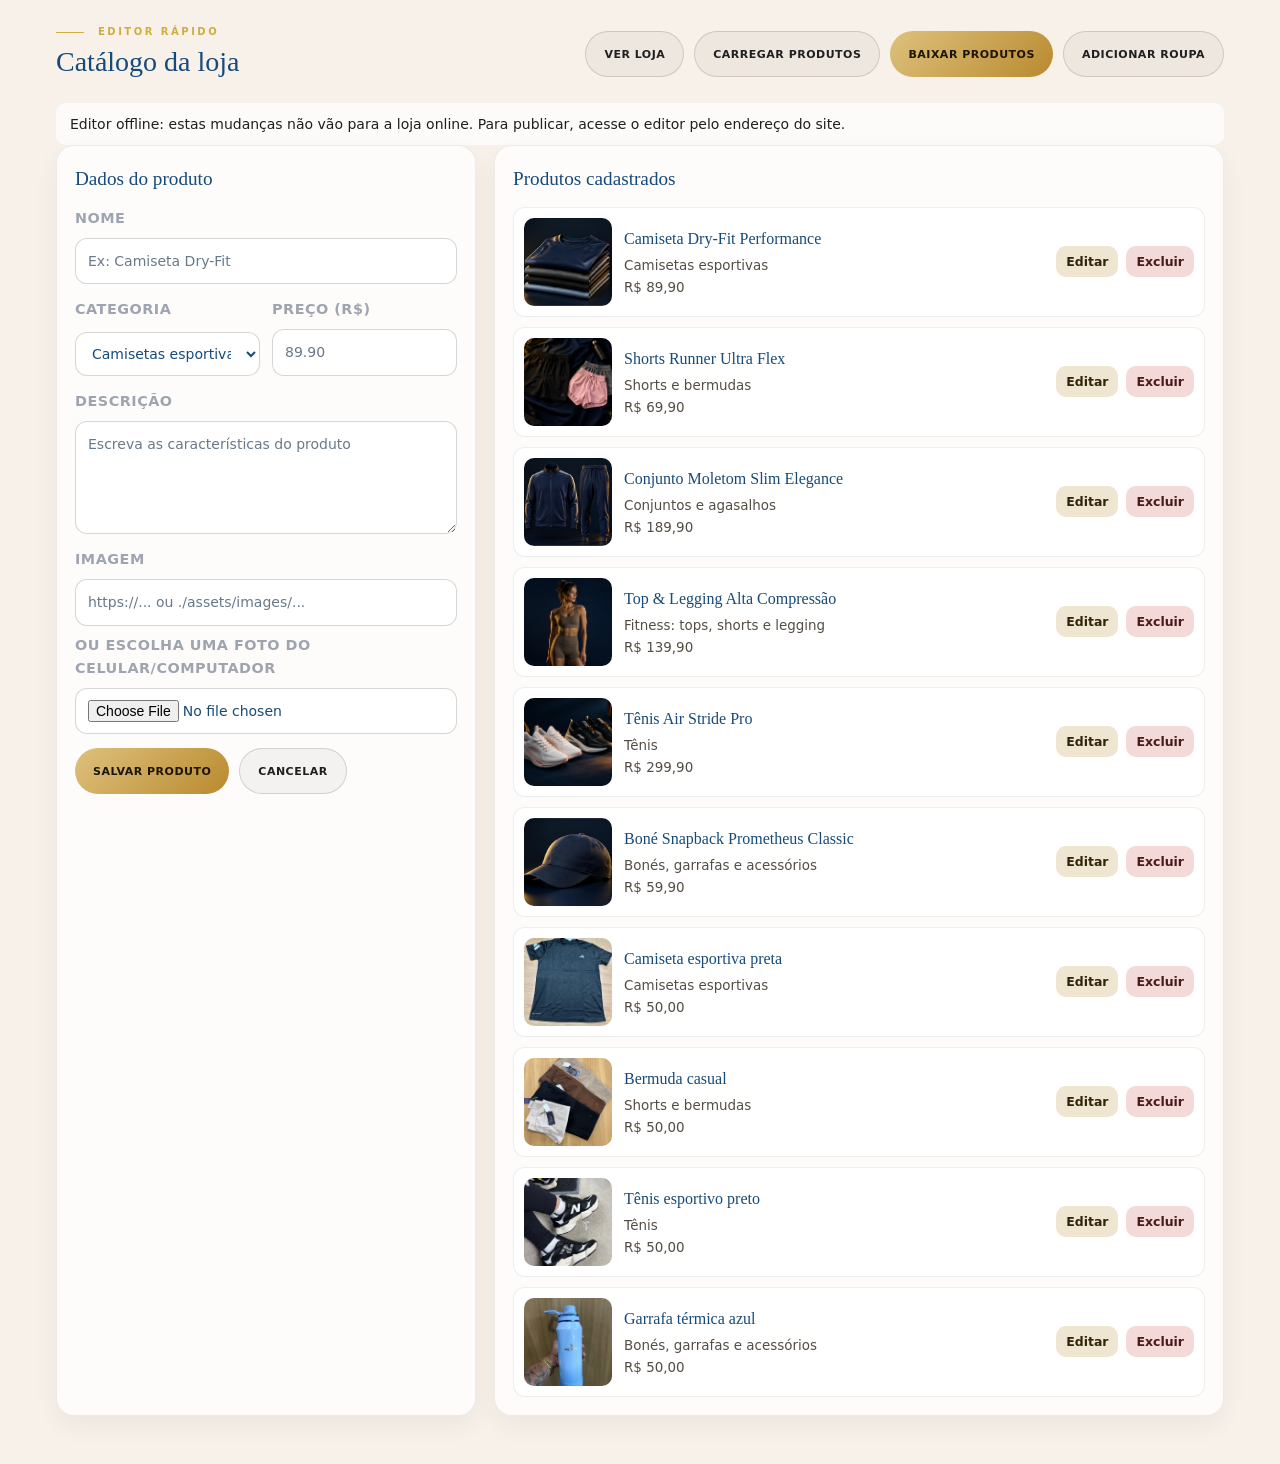
==== editor/index.html @ 1d580320 "feat: admin page" ====
<!DOCTYPE html>
<html lang="pt-BR">
  <head>
    <meta charset="UTF-8" />
    <meta name="viewport" content="width=device-width, initial-scale=1.0" />
    <title>Editor de Catálogo — Prometheus Elegance</title>
    <link rel="icon" href="../assets/images/logo.png" type="image/png" />
    <link rel="stylesheet" href="../css/fonts.css" />
    <link rel="stylesheet" href="../css/site.css" />
    <link rel="stylesheet" href="../css/admin.css" />
    <style>
      body {
        margin: 0;
        background: #f7f1ea;
        color: #1f1f1f;
      }

      .editor-shell h1,
      .editor-shell h3,
      .editor-shell h4 {
        color: #174a78;
      }

      .editor-shell {
        max-width: 1200px;
        margin: 0 auto;
        padding: 24px 16px 48px;
      }

      .editor-header {
        display: flex;
        justify-content: space-between;
        align-items: center;
        gap: 16px;
        flex-wrap: wrap;
        margin-bottom: 18px;
      }

      .editor-actions {
        display: flex;
        flex-wrap: wrap;
        gap: 10px;
      }

      .brand-button {
        border: none;
        border-radius: 999px;
        padding: 11px 18px;
        font-weight: 700;
        cursor: pointer;
        transition: 0.2s ease;
      }

      .brand-button:hover {
        transform: translateY(-1px);
      }

      .brand-button-gold {
        background: linear-gradient(135deg, #dec17d, #b98a2f);
        color: #1e1403;
      }

      .brand-button-outline {
        background: rgba(0, 0, 0, 0.04);
        border: 1px solid rgba(26, 25, 24, 0.15);
        color: #1f1f1f;
      }

      .editor-layout {
        display: grid;
        grid-template-columns: minmax(300px, 420px) minmax(0, 1fr);
        gap: 18px;
      }

      .panel {
        background: rgba(255, 255, 255, 0.8);
        border: 1px solid rgba(31, 31, 31, 0.08);
        border-radius: 18px;
        box-shadow: 0 10px 26px rgba(23, 18, 10, 0.05);
      }

      .editor-form-panel,
      .editor-list-panel {
        padding: 18px;
      }

      .editor-form-panel h3,
      .editor-list-panel h3 {
        margin: 0 0 12px;
        font-size: 1.2rem;
      }

      .editor-form {
        display: grid;
        gap: 14px;
      }

      .form-row {
        display: grid;
        grid-template-columns: 1fr 1fr;
        gap: 12px;
      }

      .form-group {
        display: grid;
        gap: 8px;
      }

      .form-group label {
        font-weight: 700;
        font-size: 0.9rem;
      }

      .form-group input,
      .form-group select,
      .form-group textarea {
        width: 100%;
        padding: 11px 12px;
        border-radius: 12px;
        border: 1px solid rgba(31, 31, 31, 0.18);
        font: inherit;
        background: #fff;
      }

      .editor-form input,
      .editor-form select,
      .editor-form textarea,
      .editor-form select option {
        color: #174a78;
      }

      .editor-form input::placeholder,
      .editor-form textarea::placeholder {
        color: #68798a;
        opacity: 1;
      }

      .preview-box {
        display: none;
        border: 1px solid rgba(31, 31, 31, 0.12);
        border-radius: 12px;
        overflow: hidden;
        background: #fff;
      }

      .preview-box img {
        display: block;
        width: 100%;
        height: 180px;
        object-fit: cover;
      }

      .editor-list {
        display: grid;
        gap: 10px;
        margin-top: 10px;
      }

      .catalog-card {
        display: grid;
        grid-template-columns: 88px 1fr auto;
        gap: 12px;
        align-items: center;
        padding: 10px;
        border: 1px solid rgba(31, 31, 31, 0.08);
        background: #fff;
        border-radius: 12px;
      }

      .catalog-thumb {
        width: 88px;
        height: 88px;
        border-radius: 10px;
        overflow: hidden;
        background: #f1ede8;
      }

      .catalog-thumb img {
        width: 100%;
        height: 100%;
        object-fit: cover;
      }

      .catalog-copy {
        min-width: 0;
      }

      .catalog-copy h4 {
        margin: 0 0 4px;
        font-size: 1rem;
      }

      .catalog-copy p {
        margin: 0;
        color: #544d43;
        font-size: 0.84rem;
      }

      .catalog-actions {
        display: flex;
        gap: 8px;
        flex-wrap: wrap;
      }

      .mini-btn {
        border: none;
        border-radius: 10px;
        padding: 8px 10px;
        font-size: 0.78rem;
        font-weight: 700;
        cursor: pointer;
      }

      .mini-btn.edit {
        background: #efe6d1;
        color: #31240a;
      }

      .mini-btn.delete {
        background: #f4d9d9;
        color: #4a1919;
      }

      .empty-state {
        padding: 18px;
        text-align: center;
        background: #fff;
        border: 1px dashed rgba(31, 31, 31, 0.2);
        border-radius: 12px;
      }

      #editor-status {
        min-height: 1.5em;
        padding: 10px 14px;
        border-radius: 10px;
        background: rgba(255, 255, 255, 0.75);
      }

      .online-access {
        display: none;
        margin-bottom: 18px;
        padding: 18px;
      }

      .online-access h2 {
        margin: 0 0 6px;
        color: #174a78;
        font-size: 1.2rem;
      }

      .online-access p {
        margin: 0 0 12px;
      }

      .online-login-form {
        display: grid;
        grid-template-columns: repeat(2, minmax(0, 1fr)) auto;
        align-items: end;
        gap: 12px;
      }

      .online-login-form .form-group {
        display: grid;
        gap: 8px;
      }

      .online-login-form [hidden],
      .editor-actions [hidden] {
        display: none !important;
      }

      .online-login-form label {
        color: #174a78;
        font-size: 0.9rem;
        font-weight: 700;
      }

      .online-login-form input {
        width: 100%;
        padding: 11px 12px;
        border: 1px solid rgba(31, 31, 31, 0.18);
        border-radius: 12px;
        background: #fff;
        color: #174a78;
        font: inherit;
      }

      .online-login-form input::placeholder {
        color: #68798a;
        opacity: 1;
      }

      @media (max-width: 620px) {
        .online-login-form {
          grid-template-columns: 1fr;
        }
      }

      @media (max-width: 860px) {
        .editor-layout {
          grid-template-columns: 1fr;
        }
      }

      @media (max-width: 520px) {
        .catalog-card {
          grid-template-columns: 64px minmax(0, 1fr);
        }

        .catalog-thumb {
          width: 64px;
          height: 64px;
        }

        .catalog-actions {
          grid-column: 1 / -1;
          justify-content: flex-end;
        }
      }
    </style>
  </head>
  <body>
    <div class="editor-shell">
      <header class="editor-header">
        <div>
          <p class="eyebrow">Editor rápido</p>
          <h1>Catálogo da loja</h1>
        </div>

        <div class="editor-actions">
          <a id="view-store-link" href="../index.html" target="_blank" rel="noopener" class="brand-button brand-button-outline">Ver loja</a>
          <button id="load-json-btn" type="button" class="brand-button brand-button-outline">Carregar produtos</button>
          <button id="save-direct-btn" type="button" class="brand-button brand-button-gold">Baixar produtos</button>
          <button id="new-product-btn" type="button" class="brand-button brand-button-outline">Adicionar roupa</button>
        </div>
      </header>

      <section id="online-access-panel" class="panel online-access" aria-labelledby="online-access-title">
        <h2 id="online-access-title">Publicar na loja online</h2>
        <p id="online-access-description">Entre com o mesmo usuário e senha do painel administrativo para salvar direto na loja.</p>
        <form id="online-login-form" class="online-login-form">
          <div class="form-group">
            <label for="online-username">Usuário do admin</label>
            <input id="online-username" name="username" type="text" autocomplete="username" required />
          </div>
          <div class="form-group">
            <label for="online-password">Senha do admin</label>
            <input id="online-password" name="password" type="password" autocomplete="current-password" required />
          </div>
          <div class="editor-actions">
            <button id="online-login-button" type="submit" class="brand-button brand-button-gold">Entrar</button>
            <button id="online-logout-button" type="button" class="brand-button brand-button-outline" hidden>Sair</button>
          </div>
        </form>
      </section>

      <p id="editor-status" role="status" aria-live="polite">Carregando produtos...</p>

      <div class="editor-layout">
        <section class="panel editor-form-panel">
          <h3>Dados do produto</h3>

          <form id="product-form" class="editor-form">
            <input type="hidden" id="product-id" />

            <div class="form-group">
              <label for="product-name">Nome</label>
              <input id="product-name" type="text" placeholder="Ex: Camiseta Dry-Fit" required />
            </div>

            <div class="form-row">
              <div class="form-group">
                <label for="product-category">Categoria</label>
                <select id="product-category" required>
                  <option value="Camisetas esportivas">Camisetas esportivas</option>
                  <option value="Shorts e bermudas">Shorts e bermudas</option>
                  <option value="Conjuntos e agasalhos">Conjuntos e agasalhos</option>
                  <option value="Fitness: tops, shorts e legging">Fitness: tops, shorts e legging</option>
                  <option value="Tênis">Tênis</option>
                  <option value="Bonés, garrafas e acessórios">Bonés, garrafas e acessórios</option>
                </select>
              </div>

              <div class="form-group">
                <label for="product-price">Preço (R$)</label>
                <input id="product-price" type="number" step="0.01" min="0" placeholder="89.90" required />
              </div>
            </div>

            <div class="form-group">
              <label for="product-description">Descrição</label>
              <textarea id="product-description" rows="4" placeholder="Escreva as características do produto"></textarea>
            </div>

            <div class="form-group">
              <label for="product-image">Imagem</label>
              <input id="product-image" type="text" placeholder="https://... ou ./assets/images/..." />
              <label for="product-image-file">Ou escolha uma foto do celular/computador</label>
              <input id="product-image-file" type="file" accept="image/*" />
            </div>

            <div id="preview-box" class="preview-box">
              <img id="product-image-preview" src="" alt="Prévia da imagem" />
            </div>

            <div class="editor-actions">
              <button id="product-save-btn" type="submit" class="brand-button brand-button-gold">Salvar produto</button>
              <button type="button" id="cancel-edit-btn" class="brand-button brand-button-outline">Cancelar</button>
            </div>
          </form>
        </section>

        <section class="panel editor-list-panel">
          <h3>Produtos cadastrados</h3>
          <div id="catalog-list" class="editor-list"></div>
        </section>
      </div>
    </div>

    <input id="json-import-input" type="file" accept="application/json,.json" hidden />

    <script src="./app.js"></script>
  </body>
</html>
---- css/fonts.css ----
/* cyrillic-ext */
@font-face {
  font-family: 'Montserrat';
  font-style: normal;
  font-weight: 400;
  font-display: swap;
  src: url(https://fonts.gstatic.com/s/montserrat/v31/JTUSjIg1_i6t8kCHKm459WRhyzbi.woff2) format('woff2');
  unicode-range: U+0460-052F, U+1C80-1C8A, U+20B4, U+2DE0-2DFF, U+A640-A69F, U+FE2E-FE2F;
}
/* cyrillic */
@font-face {
  font-family: 'Montserrat';
  font-style: normal;
  font-weight: 400;
  font-display: swap;
  src: url(https://fonts.gstatic.com/s/montserrat/v31/JTUSjIg1_i6t8kCHKm459W1hyzbi.woff2) format('woff2');
  unicode-range: U+0301, U+0400-045F, U+0490-0491, U+04B0-04B1, U+2116;
}
/* vietnamese */
@font-face {
  font-family: 'Montserrat';
  font-style: normal;
  font-weight: 400;
  font-display: swap;
  src: url(https://fonts.gstatic.com/s/montserrat/v31/JTUSjIg1_i6t8kCHKm459WZhyzbi.woff2) format('woff2');
  unicode-range: U+0102-0103, U+0110-0111, U+0128-0129, U+0168-0169, U+01A0-01A1, U+01AF-01B0, U+0300-0301, U+0303-0304, U+0308-0309, U+0323, U+0329, U+1EA0-1EF9, U+20AB;
}
/* latin-ext */
@font-face {
  font-family: 'Montserrat';
  font-style: normal;
  font-weight: 400;
  font-display: swap;
  src: url(https://fonts.gstatic.com/s/montserrat/v31/JTUSjIg1_i6t8kCHKm459Wdhyzbi.woff2) format('woff2');
  unicode-range: U+0100-02BA, U+02BD-02C5, U+02C7-02CC, U+02CE-02D7, U+02DD-02FF, U+0304, U+0308, U+0329, U+1D00-1DBF, U+1E00-1E9F, U+1EF2-1EFF, U+2020, U+20A0-20AB, U+20AD-20C4, U+2113, U+2C60-2C7F, U+A720-A7FF;
}
/* latin */
@font-face {
  font-family: 'Montserrat';
  font-style: normal;
  font-weight: 400;
  font-display: swap;
  src: url(https://fonts.gstatic.com/s/montserrat/v31/JTUSjIg1_i6t8kCHKm459Wlhyw.woff2) format('woff2');
  unicode-range: U+0000-00FF, U+0131, U+0152-0153, U+02BB-02BC, U+02C6, U+02DA, U+02DC, U+0304, U+0308, U+0329, U+2000-206F, U+20AC, U+2122, U+2191, U+2193, U+2212, U+2215, U+FEFF, U+FFFD;
}
/* cyrillic-ext */
@font-face {
  font-family: 'Montserrat';
  font-style: normal;
  font-weight: 500;
  font-display: swap;
  src: url(https://fonts.gstatic.com/s/montserrat/v31/JTUSjIg1_i6t8kCHKm459WRhyzbi.woff2) format('woff2');
  unicode-range: U+0460-052F, U+1C80-1C8A, U+20B4, U+2DE0-2DFF, U+A640-A69F, U+FE2E-FE2F;
}
/* cyrillic */
@font-face {
  font-family: 'Montserrat';
  font-style: normal;
  font-weight: 500;
  font-display: swap;
  src: url(https://fonts.gstatic.com/s/montserrat/v31/JTUSjIg1_i6t8kCHKm459W1hyzbi.woff2) format('woff2');
  unicode-range: U+0301, U+0400-045F, U+0490-0491, U+04B0-04B1, U+2116;
}
/* vietnamese */
@font-face {
  font-family: 'Montserrat';
  font-style: normal;
  font-weight: 500;
  font-display: swap;
  src: url(https://fonts.gstatic.com/s/montserrat/v31/JTUSjIg1_i6t8kCHKm459WZhyzbi.woff2) format('woff2');
  unicode-range: U+0102-0103, U+0110-0111, U+0128-0129, U+0168-0169, U+01A0-01A1, U+01AF-01B0, U+0300-0301, U+0303-0304, U+0308-0309, U+0323, U+0329, U+1EA0-1EF9, U+20AB;
}
/* latin-ext */
@font-face {
  font-family: 'Montserrat';
  font-style: normal;
  font-weight: 500;
  font-display: swap;
  src: url(https://fonts.gstatic.com/s/montserrat/v31/JTUSjIg1_i6t8kCHKm459Wdhyzbi.woff2) format('woff2');
  unicode-range: U+0100-02BA, U+02BD-02C5, U+02C7-02CC, U+02CE-02D7, U+02DD-02FF, U+0304, U+0308, U+0329, U+1D00-1DBF, U+1E00-1E9F, U+1EF2-1EFF, U+2020, U+20A0-20AB, U+20AD-20C4, U+2113, U+2C60-2C7F, U+A720-A7FF;
}
/* latin */
@font-face {
  font-family: 'Montserrat';
  font-style: normal;
  font-weight: 500;
  font-display: swap;
  src: url(https://fonts.gstatic.com/s/montserrat/v31/JTUSjIg1_i6t8kCHKm459Wlhyw.woff2) format('woff2');
  unicode-range: U+0000-00FF, U+0131, U+0152-0153, U+02BB-02BC, U+02C6, U+02DA, U+02DC, U+0304, U+0308, U+0329, U+2000-206F, U+20AC, U+2122, U+2191, U+2193, U+2212, U+2215, U+FEFF, U+FFFD;
}
/* cyrillic-ext */
@font-face {
  font-family: 'Montserrat';
  font-style: normal;
  font-weight: 600;
  font-display: swap;
  src: url(https://fonts.gstatic.com/s/montserrat/v31/JTUSjIg1_i6t8kCHKm459WRhyzbi.woff2) format('woff2');
  unicode-range: U+0460-052F, U+1C80-1C8A, U+20B4, U+2DE0-2DFF, U+A640-A69F, U+FE2E-FE2F;
}
/* cyrillic */
@font-face {
  font-family: 'Montserrat';
  font-style: normal;
  font-weight: 600;
  font-display: swap;
  src: url(https://fonts.gstatic.com/s/montserrat/v31/JTUSjIg1_i6t8kCHKm459W1hyzbi.woff2) format('woff2');
  unicode-range: U+0301, U+0400-045F, U+0490-0491, U+04B0-04B1, U+2116;
}
/* vietnamese */
@font-face {
  font-family: 'Montserrat';
  font-style: normal;
  font-weight: 600;
  font-display: swap;
  src: url(https://fonts.gstatic.com/s/montserrat/v31/JTUSjIg1_i6t8kCHKm459WZhyzbi.woff2) format('woff2');
  unicode-range: U+0102-0103, U+0110-0111, U+0128-0129, U+0168-0169, U+01A0-01A1, U+01AF-01B0, U+0300-0301, U+0303-0304, U+0308-0309, U+0323, U+0329, U+1EA0-1EF9, U+20AB;
}
/* latin-ext */
@font-face {
  font-family: 'Montserrat';
  font-style: normal;
  font-weight: 600;
  font-display: swap;
  src: url(https://fonts.gstatic.com/s/montserrat/v31/JTUSjIg1_i6t8kCHKm459Wdhyzbi.woff2) format('woff2');
  unicode-range: U+0100-02BA, U+02BD-02C5, U+02C7-02CC, U+02CE-02D7, U+02DD-02FF, U+0304, U+0308, U+0329, U+1D00-1DBF, U+1E00-1E9F, U+1EF2-1EFF, U+2020, U+20A0-20AB, U+20AD-20C4, U+2113, U+2C60-2C7F, U+A720-A7FF;
}
/* latin */
@font-face {
  font-family: 'Montserrat';
  font-style: normal;
  font-weight: 600;
  font-display: swap;
  src: url(https://fonts.gstatic.com/s/montserrat/v31/JTUSjIg1_i6t8kCHKm459Wlhyw.woff2) format('woff2');
  unicode-range: U+0000-00FF, U+0131, U+0152-0153, U+02BB-02BC, U+02C6, U+02DA, U+02DC, U+0304, U+0308, U+0329, U+2000-206F, U+20AC, U+2122, U+2191, U+2193, U+2212, U+2215, U+FEFF, U+FFFD;
}
/* cyrillic-ext */
@font-face {
  font-family: 'Montserrat';
  font-style: normal;
  font-weight: 700;
  font-display: swap;
  src: url(https://fonts.gstatic.com/s/montserrat/v31/JTUSjIg1_i6t8kCHKm459WRhyzbi.woff2) format('woff2');
  unicode-range: U+0460-052F, U+1C80-1C8A, U+20B4, U+2DE0-2DFF, U+A640-A69F, U+FE2E-FE2F;
}
/* cyrillic */
@font-face {
  font-family: 'Montserrat';
  font-style: normal;
  font-weight: 700;
  font-display: swap;
  src: url(https://fonts.gstatic.com/s/montserrat/v31/JTUSjIg1_i6t8kCHKm459W1hyzbi.woff2) format('woff2');
  unicode-range: U+0301, U+0400-045F, U+0490-0491, U+04B0-04B1, U+2116;
}
/* vietnamese */
@font-face {
  font-family: 'Montserrat';
  font-style: normal;
  font-weight: 700;
  font-display: swap;
  src: url(https://fonts.gstatic.com/s/montserrat/v31/JTUSjIg1_i6t8kCHKm459WZhyzbi.woff2) format('woff2');
  unicode-range: U+0102-0103, U+0110-0111, U+0128-0129, U+0168-0169, U+01A0-01A1, U+01AF-01B0, U+0300-0301, U+0303-0304, U+0308-0309, U+0323, U+0329, U+1EA0-1EF9, U+20AB;
}
/* latin-ext */
@font-face {
  font-family: 'Montserrat';
  font-style: normal;
  font-weight: 700;
  font-display: swap;
  src: url(https://fonts.gstatic.com/s/montserrat/v31/JTUSjIg1_i6t8kCHKm459Wdhyzbi.woff2) format('woff2');
  unicode-range: U+0100-02BA, U+02BD-02C5, U+02C7-02CC, U+02CE-02D7, U+02DD-02FF, U+0304, U+0308, U+0329, U+1D00-1DBF, U+1E00-1E9F, U+1EF2-1EFF, U+2020, U+20A0-20AB, U+20AD-20C4, U+2113, U+2C60-2C7F, U+A720-A7FF;
}
/* latin */
@font-face {
  font-family: 'Montserrat';
  font-style: normal;
  font-weight: 700;
  font-display: swap;
  src: url(https://fonts.gstatic.com/s/montserrat/v31/JTUSjIg1_i6t8kCHKm459Wlhyw.woff2) format('woff2');
  unicode-range: U+0000-00FF, U+0131, U+0152-0153, U+02BB-02BC, U+02C6, U+02DA, U+02DC, U+0304, U+0308, U+0329, U+2000-206F, U+20AC, U+2122, U+2191, U+2193, U+2212, U+2215, U+FEFF, U+FFFD;
}
/* cyrillic */
@font-face {
  font-family: 'Playfair Display';
  font-style: italic;
  font-weight: 400;
  font-display: swap;
  src: url(https://fonts.gstatic.com/s/playfairdisplay/v40/nuFkD-vYSZviVYUb_rj3ij__anPXDTnohkk72xU.woff2) format('woff2');
  unicode-range: U+0301, U+0400-045F, U+0490-0491, U+04B0-04B1, U+2116;
}
/* vietnamese */
@font-face {
  font-family: 'Playfair Display';
  font-style: italic;
  font-weight: 400;
  font-display: swap;
  src: url(https://fonts.gstatic.com/s/playfairdisplay/v40/nuFkD-vYSZviVYUb_rj3ij__anPXDTnojUk72xU.woff2) format('woff2');
  unicode-range: U+0102-0103, U+0110-0111, U+0128-0129, U+0168-0169, U+01A0-01A1, U+01AF-01B0, U+0300-0301, U+0303-0304, U+0308-0309, U+0323, U+0329, U+1EA0-1EF9, U+20AB;
}
/* latin-ext */
@font-face {
  font-family: 'Playfair Display';
  font-style: italic;
  font-weight: 400;
  font-display: swap;
  src: url(https://fonts.gstatic.com/s/playfairdisplay/v40/nuFkD-vYSZviVYUb_rj3ij__anPXDTnojEk72xU.woff2) format('woff2');
  unicode-range: U+0100-02BA, U+02BD-02C5, U+02C7-02CC, U+02CE-02D7, U+02DD-02FF, U+0304, U+0308, U+0329, U+1D00-1DBF, U+1E00-1E9F, U+1EF2-1EFF, U+2020, U+20A0-20AB, U+20AD-20C4, U+2113, U+2C60-2C7F, U+A720-A7FF;
}
/* latin */
@font-face {
  font-family: 'Playfair Display';
  font-style: italic;
  font-weight: 400;
  font-display: swap;
  src: url(https://fonts.gstatic.com/s/playfairdisplay/v40/nuFkD-vYSZviVYUb_rj3ij__anPXDTnogkk7.woff2) format('woff2');
  unicode-range: U+0000-00FF, U+0131, U+0152-0153, U+02BB-02BC, U+02C6, U+02DA, U+02DC, U+0304, U+0308, U+0329, U+2000-206F, U+20AC, U+2122, U+2191, U+2193, U+2212, U+2215, U+FEFF, U+FFFD;
}
/* cyrillic */
@font-face {
  font-family: 'Playfair Display';
  font-style: italic;
  font-weight: 500;
  font-display: swap;
  src: url(https://fonts.gstatic.com/s/playfairdisplay/v40/nuFkD-vYSZviVYUb_rj3ij__anPXDTnohkk72xU.woff2) format('woff2');
  unicode-range: U+0301, U+0400-045F, U+0490-0491, U+04B0-04B1, U+2116;
}
/* vietnamese */
@font-face {
  font-family: 'Playfair Display';
  font-style: italic;
  font-weight: 500;
  font-display: swap;
  src: url(https://fonts.gstatic.com/s/playfairdisplay/v40/nuFkD-vYSZviVYUb_rj3ij__anPXDTnojUk72xU.woff2) format('woff2');
  unicode-range: U+0102-0103, U+0110-0111, U+0128-0129, U+0168-0169, U+01A0-01A1, U+01AF-01B0, U+0300-0301, U+0303-0304, U+0308-0309, U+0323, U+0329, U+1EA0-1EF9, U+20AB;
}
/* latin-ext */
@font-face {
  font-family: 'Playfair Display';
  font-style: italic;
  font-weight: 500;
  font-display: swap;
  src: url(https://fonts.gstatic.com/s/playfairdisplay/v40/nuFkD-vYSZviVYUb_rj3ij__anPXDTnojEk72xU.woff2) format('woff2');
  unicode-range: U+0100-02BA, U+02BD-02C5, U+02C7-02CC, U+02CE-02D7, U+02DD-02FF, U+0304, U+0308, U+0329, U+1D00-1DBF, U+1E00-1E9F, U+1EF2-1EFF, U+2020, U+20A0-20AB, U+20AD-20C4, U+2113, U+2C60-2C7F, U+A720-A7FF;
}
/* latin */
@font-face {
  font-family: 'Playfair Display';
  font-style: italic;
  font-weight: 500;
  font-display: swap;
  src: url(https://fonts.gstatic.com/s/playfairdisplay/v40/nuFkD-vYSZviVYUb_rj3ij__anPXDTnogkk7.woff2) format('woff2');
  unicode-range: U+0000-00FF, U+0131, U+0152-0153, U+02BB-02BC, U+02C6, U+02DA, U+02DC, U+0304, U+0308, U+0329, U+2000-206F, U+20AC, U+2122, U+2191, U+2193, U+2212, U+2215, U+FEFF, U+FFFD;
}
/* cyrillic */
@font-face {
  font-family: 'Playfair Display';
  font-style: normal;
  font-weight: 400;
  font-display: swap;
  src: url(https://fonts.gstatic.com/s/playfairdisplay/v40/nuFiD-vYSZviVYUb_rj3ij__anPXDTjYgFE_.woff2) format('woff2');
  unicode-range: U+0301, U+0400-045F, U+0490-0491, U+04B0-04B1, U+2116;
}
/* vietnamese */
@font-face {
  font-family: 'Playfair Display';
  font-style: normal;
  font-weight: 400;
  font-display: swap;
  src: url(https://fonts.gstatic.com/s/playfairdisplay/v40/nuFiD-vYSZviVYUb_rj3ij__anPXDTPYgFE_.woff2) format('woff2');
  unicode-range: U+0102-0103, U+0110-0111, U+0128-0129, U+0168-0169, U+01A0-01A1, U+01AF-01B0, U+0300-0301, U+0303-0304, U+0308-0309, U+0323, U+0329, U+1EA0-1EF9, U+20AB;
}
/* latin-ext */
@font-face {
  font-family: 'Playfair Display';
  font-style: normal;
  font-weight: 400;
  font-display: swap;
  src: url(https://fonts.gstatic.com/s/playfairdisplay/v40/nuFiD-vYSZviVYUb_rj3ij__anPXDTLYgFE_.woff2) format('woff2');
  unicode-range: U+0100-02BA, U+02BD-02C5, U+02C7-02CC, U+02CE-02D7, U+02DD-02FF, U+0304, U+0308, U+0329, U+1D00-1DBF, U+1E00-1E9F, U+1EF2-1EFF, U+2020, U+20A0-20AB, U+20AD-20C4, U+2113, U+2C60-2C7F, U+A720-A7FF;
}
/* latin */
@font-face {
  font-family: 'Playfair Display';
  font-style: normal;
  font-weight: 400;
  font-display: swap;
  src: url(https://fonts.gstatic.com/s/playfairdisplay/v40/nuFiD-vYSZviVYUb_rj3ij__anPXDTzYgA.woff2) format('woff2');
  unicode-range: U+0000-00FF, U+0131, U+0152-0153, U+02BB-02BC, U+02C6, U+02DA, U+02DC, U+0304, U+0308, U+0329, U+2000-206F, U+20AC, U+2122, U+2191, U+2193, U+2212, U+2215, U+FEFF, U+FFFD;
}
/* cyrillic */
@font-face {
  font-family: 'Playfair Display';
  font-style: normal;
  font-weight: 500;
  font-display: swap;
  src: url(https://fonts.gstatic.com/s/playfairdisplay/v40/nuFiD-vYSZviVYUb_rj3ij__anPXDTjYgFE_.woff2) format('woff2');
  unicode-range: U+0301, U+0400-045F, U+0490-0491, U+04B0-04B1, U+2116;
}
/* vietnamese */
@font-face {
  font-family: 'Playfair Display';
  font-style: normal;
  font-weight: 500;
  font-display: swap;
  src: url(https://fonts.gstatic.com/s/playfairdisplay/v40/nuFiD-vYSZviVYUb_rj3ij__anPXDTPYgFE_.woff2) format('woff2');
  unicode-range: U+0102-0103, U+0110-0111, U+0128-0129, U+0168-0169, U+01A0-01A1, U+01AF-01B0, U+0300-0301, U+0303-0304, U+0308-0309, U+0323, U+0329, U+1EA0-1EF9, U+20AB;
}
/* latin-ext */
@font-face {
  font-family: 'Playfair Display';
  font-style: normal;
  font-weight: 500;
  font-display: swap;
  src: url(https://fonts.gstatic.com/s/playfairdisplay/v40/nuFiD-vYSZviVYUb_rj3ij__anPXDTLYgFE_.woff2) format('woff2');
  unicode-range: U+0100-02BA, U+02BD-02C5, U+02C7-02CC, U+02CE-02D7, U+02DD-02FF, U+0304, U+0308, U+0329, U+1D00-1DBF, U+1E00-1E9F, U+1EF2-1EFF, U+2020, U+20A0-20AB, U+20AD-20C4, U+2113, U+2C60-2C7F, U+A720-A7FF;
}
/* latin */
@font-face {
  font-family: 'Playfair Display';
  font-style: normal;
  font-weight: 500;
  font-display: swap;
  src: url(https://fonts.gstatic.com/s/playfairdisplay/v40/nuFiD-vYSZviVYUb_rj3ij__anPXDTzYgA.woff2) format('woff2');
  unicode-range: U+0000-00FF, U+0131, U+0152-0153, U+02BB-02BC, U+02C6, U+02DA, U+02DC, U+0304, U+0308, U+0329, U+2000-206F, U+20AC, U+2122, U+2191, U+2193, U+2212, U+2215, U+FEFF, U+FFFD;
}
/* cyrillic */
@font-face {
  font-family: 'Playfair Display';
  font-style: normal;
  font-weight: 600;
  font-display: swap;
  src: url(https://fonts.gstatic.com/s/playfairdisplay/v40/nuFiD-vYSZviVYUb_rj3ij__anPXDTjYgFE_.woff2) format('woff2');
  unicode-range: U+0301, U+0400-045F, U+0490-0491, U+04B0-04B1, U+2116;
}
/* vietnamese */
@font-face {
  font-family: 'Playfair Display';
  font-style: normal;
  font-weight: 600;
  font-display: swap;
  src: url(https://fonts.gstatic.com/s/playfairdisplay/v40/nuFiD-vYSZviVYUb_rj3ij__anPXDTPYgFE_.woff2) format('woff2');
  unicode-range: U+0102-0103, U+0110-0111, U+0128-0129, U+0168-0169, U+01A0-01A1, U+01AF-01B0, U+0300-0301, U+0303-0304, U+0308-0309, U+0323, U+0329, U+1EA0-1EF9, U+20AB;
}
/* latin-ext */
@font-face {
  font-family: 'Playfair Display';
  font-style: normal;
  font-weight: 600;
  font-display: swap;
  src: url(https://fonts.gstatic.com/s/playfairdisplay/v40/nuFiD-vYSZviVYUb_rj3ij__anPXDTLYgFE_.woff2) format('woff2');
  unicode-range: U+0100-02BA, U+02BD-02C5, U+02C7-02CC, U+02CE-02D7, U+02DD-02FF, U+0304, U+0308, U+0329, U+1D00-1DBF, U+1E00-1E9F, U+1EF2-1EFF, U+2020, U+20A0-20AB, U+20AD-20C4, U+2113, U+2C60-2C7F, U+A720-A7FF;
}
/* latin */
@font-face {
  font-family: 'Playfair Display';
  font-style: normal;
  font-weight: 600;
  font-display: swap;
  src: url(https://fonts.gstatic.com/s/playfairdisplay/v40/nuFiD-vYSZviVYUb_rj3ij__anPXDTzYgA.woff2) format('woff2');
  unicode-range: U+0000-00FF, U+0131, U+0152-0153, U+02BB-02BC, U+02C6, U+02DA, U+02DC, U+0304, U+0308, U+0329, U+2000-206F, U+20AC, U+2122, U+2191, U+2193, U+2212, U+2215, U+FEFF, U+FFFD;
}
---- css/site.css ----
/* ==========================================================================
   Prometheus Elegance — Estilos Principais (Vanilla CSS)
   ========================================================================== */

:root {
  --font-sans: 'Montserrat', system-ui, -apple-system, sans-serif;
  --font-display: 'Playfair Display', Georgia, serif;

  /* Paleta Elegance (Dark & Dourado Nobre) */
  --background: oklch(18% 0.038 266);
  --foreground: oklch(96% 0.007 85);
  --primary: oklch(76% 0.132 91);
  --primary-foreground: oklch(18% 0.038 266);
  --secondary: oklch(21.5% 0.032 262);
  --card: oklch(20.5% 0.029 266);
  --accent: oklch(28% 0.029 262);
  --muted-foreground: oklch(72% 0.017 260);
  --border: oklch(37% 0.032 88 / 0.4);
  --destructive: oklch(65% 0.2 30);

  /* Gradientes & Sombras */
  --hero-shade: linear-gradient(90deg, oklch(12% 0.025 260 / 0.92) 0%, oklch(13% 0.027 260 / 0.78) 35%, oklch(13% 0.027 260 / 0.13) 72%);
  --hero-bottom: linear-gradient(0deg, var(--background), transparent);
  --image-shade: linear-gradient(0deg, oklch(10% 0.025 260 / 0.8), transparent 65%);
  --header-bg: oklch(18% 0.038 266 / 0.96);
  --shadow-gold: 0 5px 28px oklch(76% 0.132 91 / 0.18);
  --radius: 4px;
}

/* --------------------------------------------------------------------------
   Reset & Base
   -------------------------------------------------------------------------- */
*, *::before, *::after {
  box-sizing: border-box;
  margin: 0;
  padding: 0;
}

html {
  scroll-behavior: smooth;
  scroll-padding-top: 104px;
}

body {
  background-color: var(--background);
  color: var(--foreground);
  font-family: var(--font-sans);
  -webkit-font-smoothing: antialiased;
  font-size: 14px;
  line-height: 1.6;
}

h1, h2, h3, h4, h5, h6 {
  font-family: var(--font-display);
  font-weight: 400;
  color: var(--foreground);
}

a {
  text-decoration: none;
  color: inherit;
  transition: color 0.18s ease;
}

button {
  font-family: inherit;
  border: none;
  background: none;
  cursor: pointer;
}

img {
  max-width: 100%;
  height: auto;
  display: block;
}

::selection {
  background: var(--primary);
  color: var(--primary-foreground);
}

.skip-link {
  position: fixed;
  top: -100px;
  left: 20px;
  z-index: 60;
  background: var(--primary);
  color: var(--primary-foreground);
  padding: 12px 18px;
  font-weight: 600;
  transition: top 0.2s;
}

.skip-link:focus {
  top: 16px;
}

.visually-hidden {
  position: absolute;
  width: 1px;
  height: 1px;
  padding: 0;
  margin: -1px;
  overflow: hidden;
  clip: rect(0, 0, 0, 0);
  white-space: nowrap;
  border: 0;
}

/* --------------------------------------------------------------------------
   Layout
   -------------------------------------------------------------------------- */
.site-container {
  width: min(1200px, 100% - 96px);
  margin-inline: auto;
}

.section {
  padding: 94px 0;
}

.section-heading {
  display: flex;
  justify-content: space-between;
  align-items: flex-end;
  gap: 32px;
  margin-bottom: 35px;
}

.section h2 {
  font-size: 40px;
  line-height: 1.25;
  margin-top: 16px;
}

.section h2 em {
  color: var(--primary);
  font-style: italic;
  font-weight: 400;
}

.section-intro {
  max-width: 365px;
  color: var(--muted-foreground);
  font-size: 12px;
  line-height: 1.9;
}

.eyebrow {
  display: flex;
  align-items: center;
  gap: 14px;
  color: var(--primary);
  font-size: 10px;
  font-weight: 600;
  letter-spacing: 2.5px;
  text-transform: uppercase;
}

.eyebrow::before {
  content: "";
  width: 28px;
  height: 1px;
  background: var(--primary);
}

/* --------------------------------------------------------------------------
   Botões Brand
   -------------------------------------------------------------------------- */
.brand-button {
  display: inline-flex;
  align-items: center;
  justify-content: center;
  gap: 10px;
  height: 46px;
  padding: 0 24px;
  border-radius: var(--radius);
  font-family: var(--font-sans);
  font-size: 11px;
  font-weight: 600;
  letter-spacing: 0.5px;
  text-transform: uppercase;
  cursor: pointer;
  white-space: nowrap;
  transition: background 0.18s, box-shadow 0.18s, transform 0.18s, border-color 0.18s, color 0.18s;
}

.brand-button svg {
  width: 16px;
  height: 16px;
  flex-shrink: 0;
}

.brand-button-gold {
  background: var(--primary);
  color: var(--primary-foreground);
  border: 1px solid var(--primary);
}

.brand-button-gold:hover {
  box-shadow: var(--shadow-gold);
  transform: translateY(-2px);
  filter: brightness(1.06);
}

.brand-button-outline {
  border: 1px solid var(--border);
  color: var(--foreground);
  background: transparent;
}

.brand-button-outline:hover {
  border-color: var(--primary);
  background: var(--accent);
  color: var(--primary);
  transform: translateY(-2px);
}

/* --------------------------------------------------------------------------
   Header & Navegação
   -------------------------------------------------------------------------- */
.site-header {
  position: fixed;
  inset: 0 0 auto;
  height: 90px;
  z-index: 40;
  background: var(--header-bg);
  border-bottom: 1px solid var(--border);
  backdrop-filter: blur(16px);
  -webkit-backdrop-filter: blur(16px);
}

.header-inner {
  display: grid;
  grid-template-columns: minmax(0, 1fr) auto;
  align-items: center;
  gap: 32px;
  height: 100%;
}

.brand-lockup {
  display: flex;
  align-items: center;
  gap: 12px;
  width: fit-content;
}

.logo-mark {
  width: 42px;
  height: 49px;
  object-fit: cover;
  object-position: top;
  clip-path: inset(0 18% 28%);
  transform: scale(1.55);
  margin-inline: 6px;
}

.brand-type {
  display: flex;
  flex-direction: column;
  align-items: center;
  font-family: var(--font-display);
  font-size: 19px;
  line-height: 1.1;
  letter-spacing: 1px;
}

.brand-type small {
  font-family: var(--font-sans);
  letter-spacing: 4px;
  color: var(--primary);
  margin-top: 7px;
  font-size: 8px;
  font-weight: 600;
}

.desktop-nav {
  display: flex;
  align-items: center;
  gap: 30px;
}

.nav-link {
  color: var(--muted-foreground);
  font-size: 11px;
  font-weight: 500;
  text-transform: uppercase;
  letter-spacing: 1px;
}

.nav-link:hover {
  color: var(--primary);
}

.header-cta {
  height: 38px;
  padding: 0 16px;
  font-size: 10px;
}

.menu-toggle {
  display: none;
  align-items: center;
  justify-content: center;
  width: 38px;
  height: 38px;
  border-radius: var(--radius);
  border: 1px solid var(--border);
  background: transparent;
  color: var(--foreground);
  cursor: pointer;
  transition: background 0.18s, border-color 0.18s;
}

.menu-toggle:hover {
  background: var(--accent);
  border-color: var(--primary);
}

.menu-toggle svg {
  width: 22px;
  height: 22px;
}

.mobile-nav {
  display: none;
}

/* --------------------------------------------------------------------------
   Hero Section
   -------------------------------------------------------------------------- */
.hero {
  position: relative;
  display: flex;
  align-items: center;
  height: min(790px, 88svh);
  min-height: 680px;
  margin-top: 90px;
  isolation: isolate;
}

.hero-image {
  position: absolute;
  inset: 0;
  width: 100%;
  height: 100%;
  object-fit: cover;
  object-position: center;
  z-index: -3;
}

.hero::before {
  content: "";
  position: absolute;
  inset: 0;
  background: var(--hero-shade);
  z-index: -2;
}

.hero::after {
  content: "";
  position: absolute;
  inset: auto 0 0;
  height: 130px;
  background: var(--hero-bottom);
  z-index: -1;
}

.hero-content {
  padding-bottom: 35px;
  animation: appear 0.9s both;
}

.hero h1 {
  max-width: 600px;
  margin: 25px 0 22px;
  font-size: 68px;
  line-height: 1.12;
}

.hero h1 span {
  display: block;
  color: var(--primary);
  font-style: italic;
}

.hero-tagline {
  font-family: var(--font-display);
  font-size: 22px;
  line-height: 1.6;
}

.hero-description {
  max-width: 520px;
  color: var(--muted-foreground);
  margin-top: 12px;
  font-size: 12px;
  line-height: 1.8;
}

.hero-actions {
  display: flex;
  gap: 14px;
  margin-top: 32px;
}

.hero-bottom {
  position: absolute;
  bottom: 32px;
  left: 0;
  right: 0;
  display: flex;
  justify-content: space-between;
  align-items: center;
}

.hero-caption {
  color: var(--muted-foreground);
  font-size: 8px;
  letter-spacing: 1px;
}

.scroll-cue {
  display: flex;
  align-items: center;
  gap: 10px;
  color: var(--muted-foreground);
  font-size: 9px;
  letter-spacing: 1px;
  text-transform: uppercase;
}

/* --------------------------------------------------------------------------
   Faixa de Valores
   -------------------------------------------------------------------------- */
.values-strip {
  border-bottom: 1px solid var(--border);
}

.values-inner {
  display: flex;
  align-items: center;
  justify-content: center;
  gap: 70px;
  min-height: 76px;
  font-size: 10px;
  letter-spacing: 1.7px;
  text-transform: uppercase;
}

.values-inner span {
  display: flex;
  align-items: center;
  gap: 12px;
}

.values-inner svg {
  width: 16px;
  height: 16px;
  color: var(--primary);
  stroke-width: 1.3px;
}

/* --------------------------------------------------------------------------
   Grade de Categorias & Produtos
   -------------------------------------------------------------------------- */
.category-grid {
  display: grid;
  grid-template-columns: repeat(3, minmax(0, 1fr));
  gap: 26px;
}

.category-card {
  background: var(--card);
  border: 1px solid var(--border);
  border-radius: var(--radius);
  overflow: hidden;
  transition: border-color 0.2s;
}

.category-photo {
  position: relative;
  aspect-ratio: 1.35;
  overflow: hidden;
}

.category-photo img {
  width: 100%;
  height: 100%;
  object-fit: cover;
  transition: transform 0.5s ease;
}

.category-card:hover img {
  transform: scale(1.05);
}

.category-photo::after {
  content: "";
  position: absolute;
  inset: 0;
  background: var(--image-shade);
}

.photo-label {
  position: absolute;
  bottom: 15px;
  left: 20px;
  z-index: 1;
  color: var(--foreground);
  font-size: 8px;
  letter-spacing: 1.5px;
  text-transform: uppercase;
}

.category-info {
  padding: 22px;
}

.category-info h3 {
  font-size: 24px;
}

.category-info p {
  color: var(--muted-foreground);
  font-size: 10px;
  margin: 9px 0 18px;
}

.category-link {
  display: flex;
  align-items: center;
  justify-content: space-between;
  width: 100%;
  height: 38px;
  padding: 14px 0 0;
  border: 0;
  border-top: 1px solid var(--border);
  background: transparent;
  color: var(--primary);
  font-family: var(--font-sans);
  font-size: 10px;
  font-weight: 600;
  letter-spacing: 0.5px;
  cursor: pointer;
  text-align: left;
  transition: color 0.18s;
}

.category-link:hover {
  color: var(--foreground);
}

.category-link svg {
  width: 14px;
  height: 14px;
}

.catalog-note {
  text-align: center;
  color: var(--muted-foreground);
  font-size: 10px;
  line-height: 1.8;
  margin-top: 26px;
}

/* Painel de produtos exibido ao expandir a categoria */
.category-products-panel {
  grid-column: 1 / -1;
  width: 100%;
  padding: 24px;
  background: var(--secondary);
  border: 1px solid var(--border);
  border-radius: var(--radius);
  margin: 8px 0 20px;
  animation: appear 0.3s ease;
}

.category-products-panel h4 {
  font-family: var(--font-display);
  font-size: 20px;
  margin-bottom: 18px;
  color: var(--foreground);
}

.category-products-empty {
  color: var(--muted-foreground);
  font-size: 12px;
  margin-bottom: 10px;
}

.category-product-slot {
  border: 1px dashed var(--border);
  border-radius: 3px;
  min-height: 76px;
}

.category-products-list {
  display: grid;
  gap: 20px;
  grid-template-columns: repeat(auto-fill, minmax(220px, 1fr));
}

.category-product {
  display: flex;
  flex-direction: column;
  gap: 10px;
  background: var(--card);
  border: 1px solid var(--border);
  border-radius: var(--radius);
  padding: 14px;
  transition: transform 0.2s, border-color 0.2s;
}

.category-product:hover {
  transform: translateY(-2px);
  border-color: var(--primary);
}

.category-product-image {
  width: 100%;
  aspect-ratio: 1;
  object-fit: cover;
  border-radius: 2px;
}

.category-product h4 {
  font-family: var(--font-sans);
  font-size: 14px;
  font-weight: 600;
  color: var(--foreground);
  margin: 0;
}

.category-product-desc {
  font-size: 11px;
  color: var(--muted-foreground);
  line-height: 1.5;
  flex-grow: 1;
}

.category-product-price {
  font-size: 15px;
  font-weight: 700;
  color: var(--primary);
}

.sample-product-add {
  display: inline-flex;
  align-items: center;
  justify-content: center;
  width: 100%;
  min-height: 38px;
  background: var(--primary);
  color: var(--primary-foreground);
  border: 1px solid var(--primary);
  border-radius: var(--radius);
  font-family: var(--font-sans);
  font-size: 11px;
  font-weight: 600;
  letter-spacing: 0.5px;
  text-transform: uppercase;
  cursor: pointer;
  transition: background 0.18s, color 0.18s, opacity 0.18s;
}

.sample-product-add:hover:not(:disabled) {
  background: var(--foreground);
  color: var(--background);
}

.sample-product-add:disabled {
  opacity: 0.5;
  cursor: not-allowed;
}

/* --------------------------------------------------------------------------
   Sobre a Marca
   -------------------------------------------------------------------------- */
.about-section {
  background: var(--secondary);
  border-block: 1px solid var(--border);
}

.about-heading {
  display: grid;
  grid-template-columns: 1fr 1fr;
  align-items: center;
  gap: 70px;
  margin-bottom: 60px;
}

.about-quote {
  font-family: var(--font-display);
  font-size: 21px;
  line-height: 1.7;
  color: var(--muted-foreground);
  border-left: 1px solid var(--primary);
  padding-left: 28px;
}

.story-grid {
  display: grid;
  grid-template-columns: repeat(3, minmax(0, 1fr));
  gap: 42px;
}

.story-number {
  display: block;
  font-family: var(--font-display);
  font-size: 30px;
  color: var(--primary);
  margin-bottom: 18px;
}

.story-item h3 {
  font-size: 24px;
  margin-bottom: 18px;
}

.story-item p,
.purpose-item p {
  color: var(--muted-foreground);
  font-size: 12px;
  line-height: 2;
}

.purpose-grid {
  display: grid;
  grid-template-columns: 1fr 1fr;
  gap: 75px;
  border-top: 1px solid var(--border);
  margin-top: 60px;
  padding-top: 60px;
}

.purpose-item h3 {
  display: flex;
  align-items: center;
  gap: 15px;
  font-size: 26px;
  margin-bottom: 20px;
}

.purpose-item h3 svg {
  width: 22px;
  color: var(--primary);
  stroke-width: 1.4px;
}

/* --------------------------------------------------------------------------
   Público / Para Quem É
   -------------------------------------------------------------------------- */
.audience-section {
  text-align: center;
  padding: 76px 0;
}

.audience-section .eyebrow {
  justify-content: center;
}

.audience-section .eyebrow::before {
  display: none;
}

.audience-grid {
  display: grid;
  grid-template-columns: repeat(5, minmax(0, 1fr));
  gap: 30px;
  margin-top: 46px;
}

.audience-item svg {
  width: 27px;
  height: 27px;
  color: var(--primary);
  stroke-width: 1.3px;
  margin-bottom: 18px;
}

.audience-item p {
  max-width: 160px;
  margin-inline: auto;
  color: var(--muted-foreground);
  font-size: 11px;
  line-height: 1.9;
}

/* --------------------------------------------------------------------------
   Pagamento & Entregas
   -------------------------------------------------------------------------- */
.service-section {
  background: var(--secondary);
  border-block: 1px solid var(--border);
}

.service-columns {
  display: grid;
  grid-template-columns: 1fr 1fr;
  gap: 75px;
}

.service-columns h2 {
  font-size: 32px;
}

.payment-grid {
  display: grid;
  grid-template-columns: 1fr 1fr;
  gap: 28px 32px;
  margin-top: 35px;
}

.service-item {
  display: flex;
  align-items: flex-start;
  gap: 16px;
}

.service-item > svg {
  width: 23px;
  height: 23px;
  color: var(--primary);
  stroke-width: 1.4px;
  flex-shrink: 0;
}

.service-item h3 {
  font-family: var(--font-sans);
  font-size: 12px;
  font-weight: 600;
  margin-bottom: 8px;
}

.service-item p {
  color: var(--muted-foreground);
  font-size: 10px;
  line-height: 1.9;
}

.delivery-list {
  display: grid;
  gap: 25px;
  margin-top: 35px;
}

.service-consult {
  display: inline-flex;
  align-items: center;
  gap: 10px;
  color: var(--primary);
  font-size: 10px;
  font-weight: 600;
  margin-top: 32px;
}

.service-consult:hover {
  color: var(--foreground);
}

.service-consult svg {
  width: 14px;
  height: 14px;
}

/* --------------------------------------------------------------------------
   Contato
   -------------------------------------------------------------------------- */
.contact-section {
  text-align: center;
  padding: 90px 0 75px;
}

.contact-section .eyebrow {
  justify-content: center;
}

.contact-section .eyebrow::before {
  display: none;
}

.contact-section h2 {
  max-width: 750px;
  margin: 20px auto 25px;
  font-size: 45px;
}

.contact-description {
  max-width: 640px;
  margin-inline: auto;
  color: var(--muted-foreground);
  font-size: 12px;
  line-height: 2;
}

.contact-links {
  display: flex;
  justify-content: center;
  gap: 20px;
  margin: 32px 0 20px;
}

.contact-number {
  display: flex;
  align-items: center;
  justify-content: center;
  gap: 10px;
  color: var(--primary);
  font-size: 15px;
}

.contact-number small {
  color: var(--muted-foreground);
  font-size: 10px;
}

.copy-feedback {
  min-height: 22px;
  color: var(--primary);
  font-size: 11px;
  margin-top: 12px;
}

.contact-signature {
  font-family: var(--font-display);
  font-size: 18px;
  font-style: italic;
  margin-top: 36px;
}

/* --------------------------------------------------------------------------
   Rodapé
   -------------------------------------------------------------------------- */
.site-footer {
  border-top: 1px solid var(--border);
  padding: 30px 0;
}

.footer-inner {
  display: flex;
  align-items: center;
  justify-content: space-between;
  gap: 30px;
}

.footer-logo {
  width: 108px;
  height: 108px;
  object-fit: contain;
}

.footer-inner p,
.footer-instagram {
  color: var(--muted-foreground);
  font-size: 10px;
  line-height: 1.8;
}

.admin-discreet-link {
  color: var(--muted-foreground);
  text-decoration: underline;
  font-size: 10px;
  opacity: 0.7;
  transition: opacity 0.18s, color 0.18s;
}

.admin-discreet-link:hover {
  opacity: 1;
  color: var(--primary);
}

.footer-instagram {
  display: flex;
  align-items: center;
  gap: 8px;
}

.footer-instagram:hover {
  color: var(--primary);
}

/* --------------------------------------------------------------------------
   Carrinho de Compras (Vanilla)
   -------------------------------------------------------------------------- */
.cart-trigger {
  position: fixed;
  bottom: 24px;
  right: 24px;
  z-index: 45;
  display: inline-flex;
  align-items: center;
  gap: 10px;
  min-width: 140px;
  height: 48px;
  padding: 0 18px;
  background: var(--primary);
  color: var(--primary-foreground);
  border: 1px solid var(--primary);
  border-radius: 999px;
  box-shadow: var(--shadow-gold), 0 8px 24px rgba(0, 0, 0, 0.4);
  cursor: pointer;
  font-family: var(--font-sans);
  font-size: 12px;
  font-weight: 600;
  letter-spacing: 0.5px;
  text-transform: uppercase;
  transition: background 0.18s, transform 0.18s, color 0.18s;
}

.cart-trigger:hover {
  background: var(--foreground);
  color: var(--background);
  transform: translateY(-2px);
}

.cart-trigger svg {
  width: 18px;
  height: 18px;
}

.cart-count {
  display: inline-flex;
  align-items: center;
  justify-content: center;
  min-width: 22px;
  height: 22px;
  padding: 0 6px;
  background: var(--background);
  color: var(--foreground);
  border-radius: 999px;
  font-size: 11px;
  font-weight: 700;
}

.cart-dialog {
  position: fixed;
  inset: 0;
  margin: auto;
  width: min(540px, calc(100% - 32px));
  max-height: min(85vh, 680px);
  background: var(--background);
  color: var(--foreground);
  border: 1px solid var(--border);
  border-radius: 6px;
  padding: 24px;
  overflow-y: auto;
  box-shadow: 0 20px 50px rgba(0, 0, 0, 0.7);
}

.cart-dialog::backdrop {
  background: rgba(0, 0, 0, 0.75);
  backdrop-filter: blur(4px);
}

.cart-header {
  display: flex;
  align-items: center;
  justify-content: space-between;
  padding-bottom: 14px;
  border-bottom: 1px solid var(--border);
  margin-bottom: 18px;
}

.cart-header h2 {
  font-family: var(--font-display);
  font-size: 24px;
}

.cart-close {
  display: inline-flex;
  align-items: center;
  justify-content: center;
  width: 36px;
  height: 36px;
  background: transparent;
  border: 1px solid var(--border);
  border-radius: var(--radius);
  color: var(--foreground);
  font-size: 24px;
  cursor: pointer;
  transition: background 0.18s, color 0.18s;
}

.cart-close:hover {
  background: var(--accent);
  color: var(--primary);
}

.cart-empty {
  color: var(--muted-foreground);
  padding: 28px 0;
  text-align: center;
  font-size: 13px;
}

.cart-items {
  list-style: none;
  padding: 0;
  margin: 0;
}

.cart-item {
  display: flex;
  align-items: center;
  justify-content: space-between;
  gap: 16px;
  padding: 14px 0;
  border-bottom: 1px solid var(--border);
}

.cart-item-details h3 {
  font-family: var(--font-sans);
  font-size: 13px;
  font-weight: 600;
  margin-bottom: 4px;
}

.cart-item-details p {
  font-size: 11px;
  color: var(--muted-foreground);
  margin: 2px 0;
}

.cart-item-details .cart-line-total {
  color: var(--primary);
  font-weight: 600;
  margin-top: 4px;
}

.cart-item-controls {
  display: flex;
  align-items: center;
  gap: 8px;
}

.cart-item-controls button {
  display: inline-flex;
  align-items: center;
  justify-content: center;
  width: 32px;
  height: 32px;
  background: var(--secondary);
  border: 1px solid var(--border);
  border-radius: var(--radius);
  color: var(--foreground);
  font-size: 15px;
  cursor: pointer;
  transition: background 0.18s;
}

.cart-item-controls button:hover:not(:disabled) {
  background: var(--accent);
  color: var(--primary);
}

.cart-item-controls button:disabled {
  opacity: 0.4;
  cursor: not-allowed;
}

.cart-item-controls span {
  min-width: 24px;
  text-align: center;
  font-weight: 600;
  font-size: 13px;
}

.cart-item-controls .cart-remove {
  width: auto;
  padding: 0 8px;
  font-size: 11px;
  color: var(--muted-foreground);
  background: transparent;
  border: 0;
  text-decoration: underline;
  cursor: pointer;
}

.cart-item-controls .cart-remove:hover {
  color: var(--destructive);
}

.cart-summary {
  margin: 20px 0;
}

.cart-summary p {
  display: flex;
  justify-content: space-between;
  margin: 6px 0;
  font-size: 13px;
  color: var(--muted-foreground);
}

.cart-summary .cart-total {
  font-size: 16px;
  font-weight: 700;
  color: var(--foreground);
  border-top: 1px solid var(--border);
  padding-top: 12px;
  margin-top: 12px;
}

.cart-summary .cart-total strong {
  color: var(--primary);
}

.cart-checkout {
  display: flex;
  align-items: center;
  justify-content: center;
  gap: 10px;
  width: 100%;
  height: 48px;
  background: var(--primary);
  color: var(--primary-foreground);
  border: 1px solid var(--primary);
  border-radius: var(--radius);
  font-family: var(--font-sans);
  font-size: 12px;
  font-weight: 700;
  letter-spacing: 0.5px;
  text-transform: uppercase;
  cursor: pointer;
  transition: filter 0.18s, transform 0.18s;
}

.cart-checkout:hover:not(:disabled) {
  filter: brightness(1.08);
  transform: translateY(-1px);
}

.cart-checkout:disabled {
  opacity: 0.5;
  cursor: not-allowed;
}

/* --------------------------------------------------------------------------
   Animações
   -------------------------------------------------------------------------- */
@keyframes appear {
  0% {
    opacity: 0;
    transform: translateY(16px);
  }
  100% {
    opacity: 1;
    transform: translateY(0);
  }
}

/* --------------------------------------------------------------------------
   Responsividade (Media Queries)
   -------------------------------------------------------------------------- */
@media (min-width: 1600px) {
  .site-container {
    width: min(1320px, 100% - 128px);
  }
}

@media (max-width: 1050px) {
  .site-container {
    width: calc(100% - 64px);
  }
  .desktop-nav,
  .header-inner {
    gap: 18px;
  }
  .brand-type {
    font-size: 16px;
  }
  .hero h1 {
    font-size: 56px;
  }
  .story-grid {
    gap: 25px;
  }
  .service-columns {
    gap: 40px;
  }
}

@media (max-width: 760px) {
  .site-container {
    width: calc(100% - 40px);
  }
  .site-header {
    height: 76px;
  }
  .desktop-nav {
    display: none;
  }
  .menu-toggle {
    display: inline-flex;
  }
  .mobile-nav {
    display: none;
    position: absolute;
    top: 76px;
    left: 0;
    right: 0;
    background: var(--background);
    border-bottom: 1px solid var(--border);
    box-shadow: var(--shadow-gold);
    padding: 15px 20px 24px;
    flex-direction: column;
    gap: 0;
  }
  .mobile-nav.open {
    display: flex;
  }
  .mobile-nav a:not(.brand-button) {
    color: var(--foreground);
    border-bottom: 1px solid var(--border);
    padding: 14px 0;
    font-size: 13px;
  }
  .mobile-nav .brand-button {
    margin-top: 18px;
    width: 100%;
  }
  .hero {
    align-items: flex-start;
    height: auto;
    min-height: 520px;
    margin-top: 76px;
    padding-top: 40px;
    padding-bottom: 60px;
  }
  .hero-image {
    object-position: 61% center;
  }
  .hero::before {
    background: linear-gradient(90deg, oklch(12% 0.025 260 / 0.91), oklch(12% 0.025 260 / 0.47));
  }
  .hero-content {
    padding-top: 40px;
    padding-bottom: 40px;
  }
  .hero h1 {
    font-size: 42px;
    line-height: 1.15;
    margin-top: 20px;
  }
  .hero-tagline {
    font-size: 18px;
  }
  .hero-actions {
    flex-wrap: wrap;
    gap: 10px;
  }
  .hero-bottom {
    position: static;
    margin-top: 30px;
  }
  .values-inner {
    letter-spacing: 0.5px;
    justify-content: space-between;
    gap: 16px;
    min-height: 64px;
    font-size: 8px;
    flex-wrap: wrap;
  }
  .section {
    padding: 60px 0;
  }
  .section-heading {
    display: block;
  }
  .section h2 {
    font-size: 32px;
  }
  .section-intro {
    margin-top: 16px;
    font-size: 11px;
  }
  .category-grid {
    grid-template-columns: repeat(2, minmax(0, 1fr));
    gap: 14px;
  }
  .category-photo {
    aspect-ratio: 1;
  }
  .category-info {
    padding: 15px 12px;
  }
  .category-info h3 {
    font-size: 18px;
  }
  .about-heading {
    grid-template-columns: 1fr;
    gap: 26px;
    margin-bottom: 40px;
  }
  .about-quote {
    padding-left: 20px;
    font-size: 18px;
  }
  .story-grid {
    grid-template-columns: 1fr;
    gap: 32px;
  }
  .purpose-grid {
    grid-template-columns: 1fr;
    gap: 32px;
    margin-top: 36px;
    padding-top: 36px;
  }
  .audience-grid {
    grid-template-columns: repeat(2, minmax(0, 1fr));
    gap: 24px 16px;
  }
  .audience-item:last-child {
    grid-column: 1 / -1;
  }
  .service-columns {
    grid-template-columns: 1fr;
    gap: 40px;
  }
  .service-columns > div + div {
    border-top: 1px solid var(--border);
    padding-top: 36px;
  }
  .contact-section h2 {
    font-size: 32px;
  }
  .contact-links {
    flex-direction: column;
    align-items: center;
    gap: 12px;
  }
  .contact-links .brand-button {
    min-width: 240px;
  }
  .footer-inner {
    text-align: center;
    flex-direction: column;
    gap: 15px;
  }
  .footer-logo {
    width: 80px;
    height: 80px;
  }
  .cart-trigger {
    bottom: 16px;
    right: 16px;
    min-width: 120px;
    height: 44px;
    font-size: 11px;
  }
}

@media (max-width: 480px) {
  .category-grid {
    grid-template-columns: 1fr;
  }
  .payment-grid {
    grid-template-columns: 1fr;
  }
}

@media (prefers-reduced-motion: reduce) {
  html {
    scroll-behavior: auto;
  }
  *, *::before, *::after {
    transition: none !important;
    animation: none !important;
  }
}
---- css/admin.css ----
/* ==========================================================================
   Prometheus Elegance — Estilos do Painel Administrativo
   ========================================================================== */

.admin-body {
  background-color: var(--background);
  color: var(--foreground);
  min-height: 100vh;
}

/* --------------------------------------------------------------------------
   Tela de Login
   -------------------------------------------------------------------------- */
.admin-login-screen {
  min-height: 100vh;
  display: flex;
  align-items: center;
  justify-content: center;
  padding: 20px;
  background: radial-gradient(circle at center, var(--secondary) 0%, var(--background) 100%);
}

.admin-login-card {
  width: 100%;
  max-width: 400px;
  background: var(--card);
  border: 1px solid var(--border);
  border-radius: 8px;
  padding: 36px 30px;
  box-shadow: 0 16px 40px rgba(0, 0, 0, 0.5), var(--shadow-gold);
  text-align: center;
}

.admin-login-header {
  margin-bottom: 28px;
}

.admin-login-header img {
  margin: 0 auto 12px;
}

.admin-login-header h1 {
  font-size: 26px;
  margin-bottom: 4px;
}

.admin-login-header h1 span {
  color: var(--primary);
  font-style: italic;
}

.admin-login-header p {
  color: var(--muted-foreground);
  font-size: 11px;
  letter-spacing: 2px;
  text-transform: uppercase;
}

.admin-form {
  display: flex;
  flex-direction: column;
  gap: 18px;
  text-align: left;
}

.form-group {
  display: flex;
  flex-direction: column;
  gap: 7px;
}

.form-group label {
  font-size: 11px;
  font-weight: 600;
  text-transform: uppercase;
  letter-spacing: 0.5px;
  color: var(--muted-foreground);
}

.form-group input,
.form-group textarea,
.admin-select {
  width: 100%;
  background: var(--secondary);
  border: 1px solid var(--border);
  border-radius: var(--radius);
  color: var(--foreground);
  font-family: var(--font-sans);
  font-size: 13px;
  padding: 11px 14px;
  outline: none;
  transition: border-color 0.18s;
}

.form-group input:focus,
.form-group textarea:focus,
.admin-select:focus {
  border-color: var(--primary);
  box-shadow: 0 0 0 1px var(--primary);
}

.form-row {
  display: grid;
  grid-template-columns: 1fr 1fr;
  gap: 14px;
}

.admin-error-msg {
  color: #ff6b6b;
  font-size: 12px;
  text-align: center;
  background: rgba(255, 107, 107, 0.1);
  padding: 8px;
  border-radius: 4px;
  border: 1px solid rgba(255, 107, 107, 0.2);
}

.admin-btn-full {
  width: 100%;
  margin-top: 6px;
}

.admin-back-link {
  display: inline-block;
  margin-top: 22px;
  font-size: 11px;
  color: var(--muted-foreground);
  transition: color 0.18s;
}

.admin-back-link:hover {
  color: var(--primary);
}

/* --------------------------------------------------------------------------
   Painel Principal
   -------------------------------------------------------------------------- */
.admin-header {
  position: sticky;
  top: 0;
  z-index: 30;
  background: var(--header-bg);
  border-bottom: 1px solid var(--border);
  backdrop-filter: blur(16px);
  -webkit-backdrop-filter: blur(16px);
  height: 72px;
}

.admin-header-inner {
  display: flex;
  align-items: center;
  justify-content: space-between;
  height: 100%;
}

.admin-brand {
  display: flex;
  align-items: center;
  gap: 12px;
}

.admin-brand h2 {
  font-size: 20px;
}

.admin-brand h2 span {
  color: var(--primary);
  font-style: italic;
}

.admin-header-actions {
  display: flex;
  align-items: center;
  gap: 14px;
}

.admin-header-btn {
  height: 38px;
  padding: 0 16px;
  font-size: 10px;
}

.admin-logout-btn {
  font-size: 11px;
  font-weight: 600;
  color: var(--muted-foreground);
  padding: 8px 12px;
  border-radius: var(--radius);
  transition: color 0.18s, background 0.18s;
}

.admin-logout-btn:hover {
  color: #ff6b6b;
  background: rgba(255, 107, 107, 0.1);
}

.admin-content {
  padding: 40px 0 80px;
}

.admin-toolbar {
  display: flex;
  align-items: center;
  justify-content: space-between;
  gap: 20px;
  margin-bottom: 30px;
  flex-wrap: wrap;
}

.admin-toolbar h3 {
  font-size: 24px;
}

.admin-subtitle {
  color: var(--muted-foreground);
  font-size: 12px;
  margin-top: 4px;
}

.admin-toolbar-controls {
  display: flex;
  align-items: center;
  gap: 14px;
  flex-wrap: wrap;
}

.admin-toolbar-controls .admin-select {
  min-width: 200px;
  height: 46px;
}

/* --------------------------------------------------------------------------
   Grade de Produtos no Admin
   -------------------------------------------------------------------------- */
.admin-grid {
  display: grid;
  grid-template-columns: repeat(auto-fill, minmax(280px, 1fr));
  gap: 22px;
}

.admin-product-card {
  background: var(--card);
  border: 1px solid var(--border);
  border-radius: 6px;
  overflow: hidden;
  display: flex;
  flex-direction: column;
  transition: transform 0.2s, border-color 0.2s;
}

.admin-product-card:hover {
  transform: translateY(-2px);
  border-color: var(--primary);
}

.admin-product-thumb {
  position: relative;
  aspect-ratio: 1.25;
  background: var(--secondary);
  overflow: hidden;
}

.admin-product-thumb img {
  width: 100%;
  height: 100%;
  object-fit: cover;
}

.admin-product-badge {
  position: absolute;
  top: 10px;
  left: 10px;
  background: rgba(20, 21, 26, 0.85);
  backdrop-filter: blur(8px);
  color: var(--primary);
  font-size: 9px;
  font-weight: 600;
  letter-spacing: 0.5px;
  text-transform: uppercase;
  padding: 4px 10px;
  border-radius: 20px;
  border: 1px solid var(--border);
}

.admin-product-info {
  padding: 16px;
  display: flex;
  flex-direction: column;
  gap: 8px;
  flex-grow: 1;
}

.admin-product-info h4 {
  font-family: var(--font-sans);
  font-size: 14px;
  font-weight: 600;
  color: var(--foreground);
}

.admin-product-info .admin-desc {
  font-size: 11px;
  color: var(--muted-foreground);
  line-height: 1.5;
  flex-grow: 1;
}

.admin-product-price {
  font-size: 16px;
  font-weight: 700;
  color: var(--primary);
  margin-top: 6px;
}

.admin-product-actions {
  display: flex;
  gap: 10px;
  padding: 12px 16px;
  border-top: 1px solid var(--border);
  background: rgba(0, 0, 0, 0.15);
}

.admin-btn-action {
  flex: 1;
  height: 34px;
  font-size: 11px;
  font-weight: 600;
  border-radius: var(--radius);
  display: inline-flex;
  align-items: center;
  justify-content: center;
  gap: 6px;
  transition: background 0.18s, color 0.18s;
}

.admin-btn-edit {
  background: var(--secondary);
  color: var(--foreground);
  border: 1px solid var(--border);
}

.admin-btn-edit:hover {
  border-color: var(--primary);
  color: var(--primary);
}

.admin-btn-delete {
  background: rgba(255, 107, 107, 0.1);
  color: #ff6b6b;
  border: 1px solid rgba(255, 107, 107, 0.3);
}

.admin-btn-delete:hover {
  background: #ff6b6b;
  color: #fff;
}

/* --------------------------------------------------------------------------
   Modal do Produto
   -------------------------------------------------------------------------- */
.admin-modal {
  position: fixed;
  inset: 0;
  margin: auto;
  width: min(540px, calc(100% - 32px));
  max-height: min(90vh, 760px);
  background: var(--card);
  border: 1px solid var(--border);
  border-radius: 8px;
  padding: 0;
  box-shadow: 0 24px 60px rgba(0, 0, 0, 0.7);
  overflow: hidden;
}

.admin-modal::backdrop {
  background: rgba(0, 0, 0, 0.8);
  backdrop-filter: blur(5px);
}

.admin-modal-inner {
  padding: 24px;
  overflow-y: auto;
  max-height: min(90vh, 760px);
}

.admin-modal-header {
  display: flex;
  align-items: center;
  justify-content: space-between;
  padding-bottom: 14px;
  border-bottom: 1px solid var(--border);
  margin-bottom: 18px;
}

.admin-modal-header h3 {
  font-size: 22px;
}

.admin-modal-close {
  font-size: 24px;
  color: var(--muted-foreground);
  width: 32px;
  height: 32px;
  display: flex;
  align-items: center;
  justify-content: center;
  border-radius: var(--radius);
}

.admin-modal-close:hover {
  color: var(--foreground);
  background: var(--accent);
}

/* Upload e Prévia de Imagem */
.admin-upload-zone {
  display: flex;
  flex-direction: column;
  gap: 12px;
}

.admin-upload-btn {
  display: flex;
  align-items: center;
  justify-content: center;
  gap: 10px;
  padding: 14px;
  border: 1px dashed var(--border);
  border-radius: var(--radius);
  background: var(--secondary);
  color: var(--foreground);
  font-size: 12px;
  cursor: pointer;
  transition: border-color 0.18s, background 0.18s;
}

.admin-upload-btn:hover {
  border-color: var(--primary);
  background: var(--accent);
  color: var(--primary);
}

.admin-preview-box {
  width: 100%;
  max-height: 200px;
  border-radius: var(--radius);
  overflow: hidden;
  border: 1px solid var(--border);
}

.admin-preview-box img {
  width: 100%;
  height: 100%;
  max-height: 200px;
  object-fit: cover;
}

.admin-modal-actions {
  display: flex;
  justify-content: flex-end;
  gap: 12px;
  margin-top: 10px;
  padding-top: 16px;
  border-top: 1px solid var(--border);
}

/* --------------------------------------------------------------------------
   Responsivo
   -------------------------------------------------------------------------- */
@media (max-width: 600px) {
  .form-row {
    grid-template-columns: 1fr;
  }

  .admin-toolbar {
    flex-direction: column;
    align-items: stretch;
  }

  .admin-toolbar-controls {
    flex-direction: column;
    align-items: stretch;
  }

  .admin-toolbar-controls .admin-select {
    min-width: 100%;
  }
}
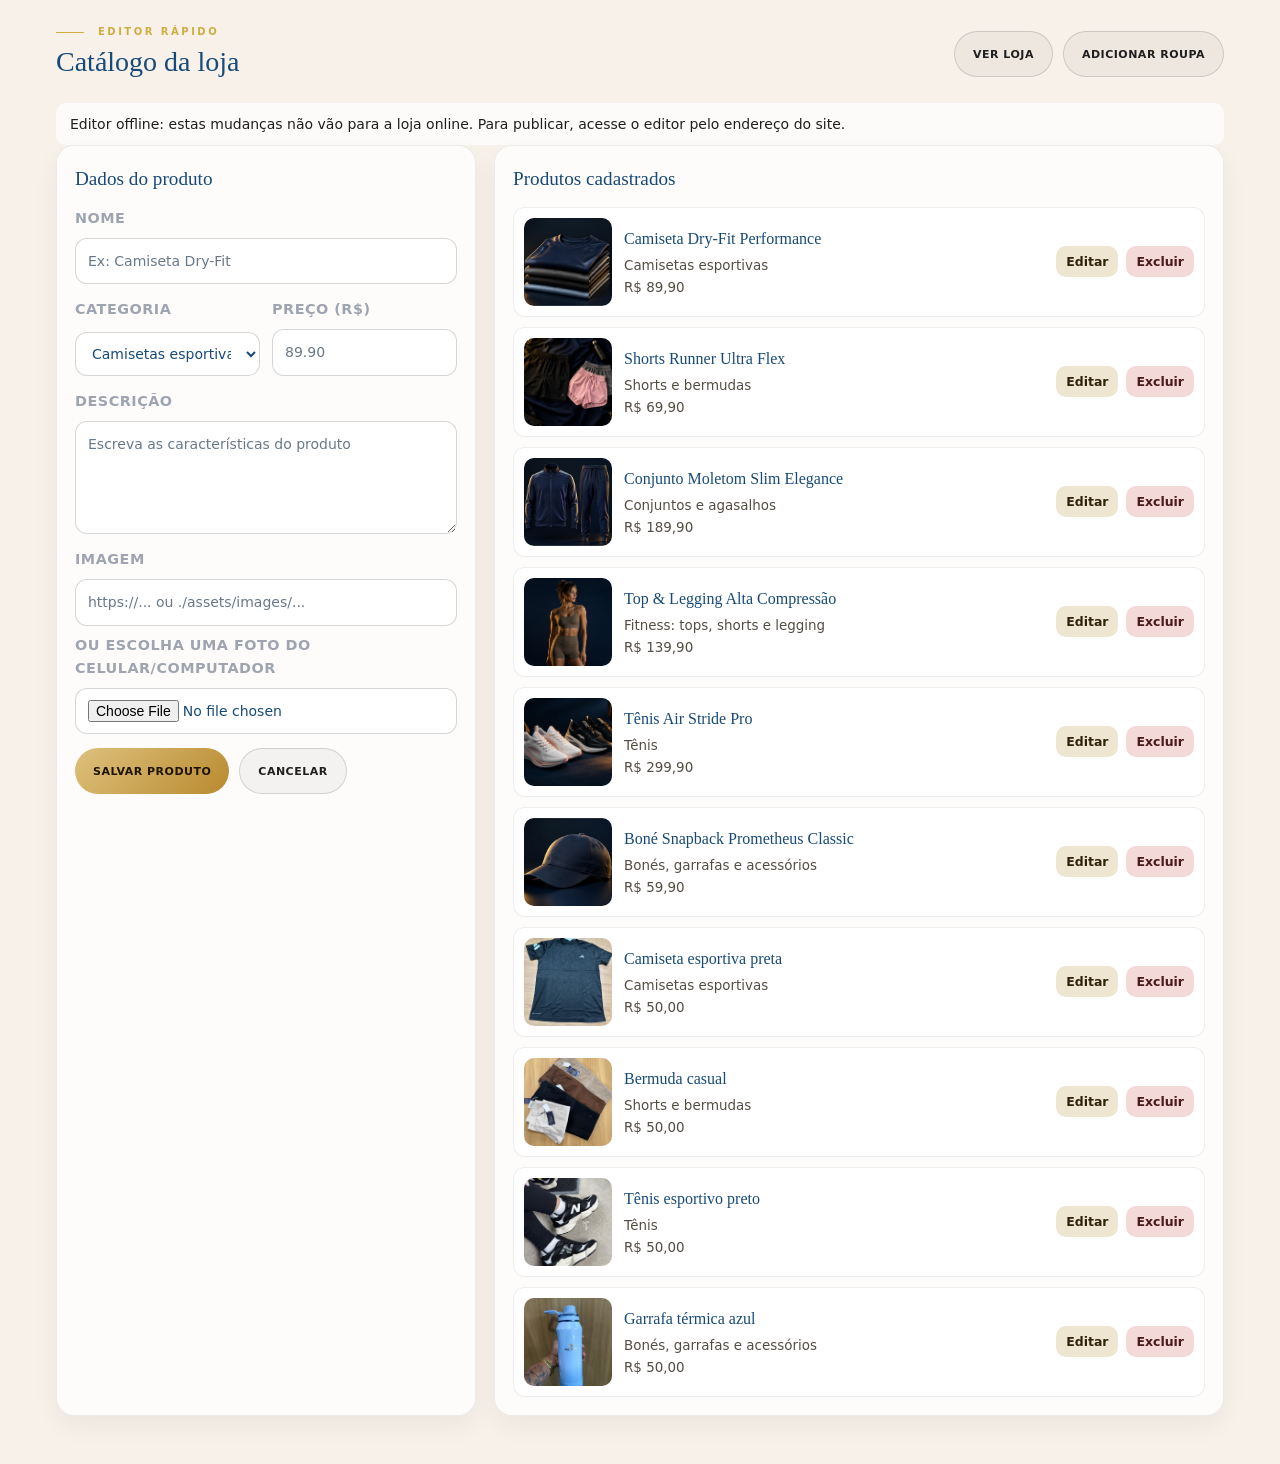
==== commit 337d530d: "feat: admin page faci" ====
--- a/editor/index.html
+++ b/editor/index.html
@@ -329,8 +329,6 @@
 
         <div class="editor-actions">
           <a id="view-store-link" href="../index.html" target="_blank" rel="noopener" class="brand-button brand-button-outline">Ver loja</a>
-          <button id="load-json-btn" type="button" class="brand-button brand-button-outline">Carregar produtos</button>
-          <button id="save-direct-btn" type="button" class="brand-button brand-button-gold">Baixar produtos</button>
           <button id="new-product-btn" type="button" class="brand-button brand-button-outline">Adicionar roupa</button>
         </div>
       </header>
@@ -417,8 +415,6 @@
       </div>
     </div>
 
-    <input id="json-import-input" type="file" accept="application/json,.json" hidden />
-
     <script src="./app.js"></script>
   </body>
 </html>
